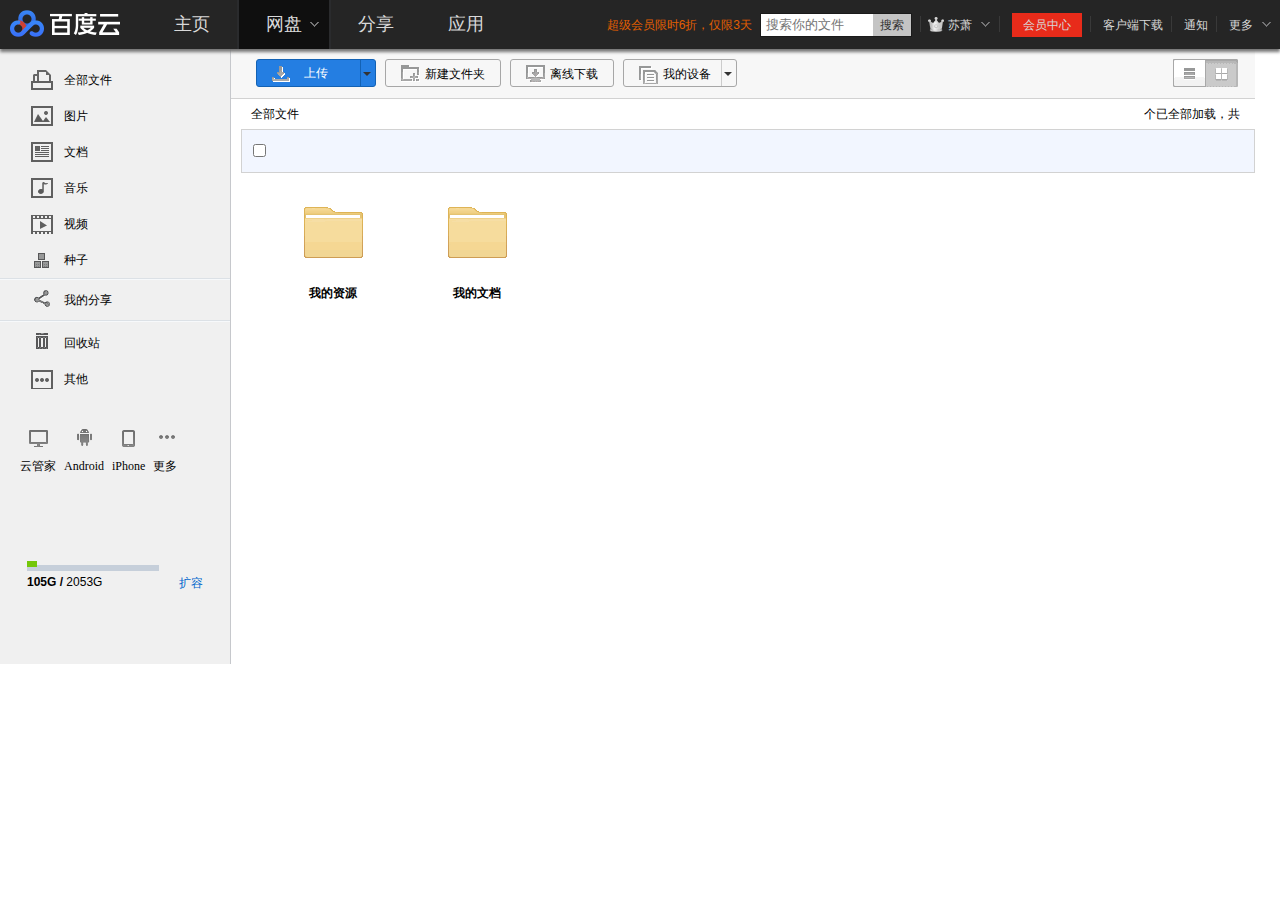
==== BaiDuCloud/baiduyunpan.html @ efe2a5ed "baiducloud" ====
<!DOCTYPE html>
<html>
<head>
<meta charset="UTF-8">
<title>百度云 网盘|黄晶</title>
<link rel="stylesheet" href="css/reset.css" />
<link rel="stylesheet" href="css/pubulic.css" />
<link rel="stylesheet" href="css/baiduyunpan.css" />
<link rel="shortcut icon" href="./img/favicon.ico" type="image/x-icon"/>
</head>
<body>
<header class="head clearfix">
	<div class="head-logo fl">
		<a href="baiduyunpan.html" class="bg">百度云</a>
	</div>
	<div class="fl head-nav">
		<div >
			<span>主页</span>
		</div>
		<div class="wangpan-show">
			<div>
				<span>网盘</span>
				<s class="bg show"></s>
			</div>
			<ul class="wangpan-item">
				<li>
					<s class="bg"></s>
					<span>网盘</span>
				</li>
				<li>
					<s class="bg"></s>
					<span>通讯录</span>
				</li>
				<li>
					<s class="bg"></s>
					<span>通话记录</span>
				</li>
				<li>
					<s class="bg"></s>
					<span>短信</span>
				</li>
				<li>
					<s class="bg"></s>
					<span>相册</span>
				</li>
				<li>
					<s class="bg"></s>
					<span>文章</span>
				</li>
				<li>
					<s class="bg"></s>
					<span>记事本</span>
				</li>
				<li>
					<s class="bg"></s>
					<span>手机找回</span>
				</li>
				<li>
					<s class="bg"></s>
					<span>云直播</span>
				</li>
			</ul>
		</div>
		<div>
			<span>分享</span>
		</div>
		<div>
			<span>应用</span>
		</div>
	</div>
	<ul class="fr head-list">
		<li>
			<a href="">超级会员限时6折，仅限3天</a>
		</li>
		<li>
			<input type="text" placeholder="搜索你的文件" id="search-folder" />
			<a href="javascript:;" id="find-folder">搜索</a>
			<div class="search-result"></div>
		</li>
		<li>
			<s class="line16 fl"></s>
			<s class="bg fl"></s>
			<span class="fl">苏萧</span>
			<s class="bg fl"></s>
		</li>
		<li>
			<s class="line16 fl"></s>
			<a href="" class="fl">会员中心</a>
		</li>
		<li>
			<s class="line16 fl"></s>
			<a href="" class="fl">客户端下载</a>
		</li>
		<li>
			<s class="line16 fl"></s>
			<a href="" class="fl">通知</a>
		</li>
		<li>
			<s class="line16 fl"></s>
			<a href="" class="fl">更多</a>
			<s class="bg fl sanjiao-top"></s>
		</li>
	</ul>
</header>
<section id="content">
	<div class="content-left fl">
		<ul class="left-list">
			<li class="clearfix">
				<div>
					<s class="bg"></s>
					<span>全部文件</span>
				</div>
			</li>
			<li class="clearfix">
				<div>
					<s class="bg"></s>
					<span>图片</span>
				</div>
			</li>
			<li class="clearfix">
				<div>
					<s class="bg"></s>
					<span>文档</span>
				</div>
			</li>
			<li class="clearfix">
				<div>
					<s class="bg"></s>
					<span>音乐</span>
				</div>
			</li>
			<li class="clearfix">
				<div>
					<s class="bg"></s>
					<span>视频</span>
				</div>
			</li>
			<li class="clearfix">
				<div>
					<s class="bg"></s>
					<span>种子</span>
				</div>
			</li>
			<li class="clearfix">
				<div>
					<s class="bg"></s>
					<span>我的分享</span>
				</div>
			</li>
			<li class="clearfix">
				<div>
					<s class="bg"></s>
					<span>回收站</span>
				</div>
			</li>
			<li class="clearfix">
				<div>
					<s class="bg"></s>
					<span>其他</span>
				</div>
			</li>
		</ul>
		<ul class="left-more clearfix">
			<li>
				<s class="bg"></s>
				<span class="active-color">云管家</span>
			</li>
			<li>
				<s class="bg"></s>
				<span class="active-color">Android</span>
			</li>
			<li>
				<s class="bg"></s>
				<span class="active-color">iPhone</span>
			</li>
			<li class="more-more">
				<div>
					<s class="bg"></s>
					<span class="active-color">更多</span>
				</div>
				<div class="more-device">
					<div class="more-trep bg"></div>
					<ul class="more-message fl">
						<li>
							<s class="bg"></s>
							<span>WP</span>
						</li>
						<li>
							<s class="bg"></s>
							<span>iPad</span>
						</li>
						<li>
							<s class="bg"></s>
							<span>Mac同步盘</span>
						</li>
					</ul>
					<div class="pan-erweima fl">
						<s class="bg"></s>
						<strong>扫描二维码下载</strong>
					</div>
				</div>
				
			</li>
		</ul>
		<form class="pan-rom">
			<input type="text" />
			<input type="text" />
			<div class="rom-num clearfix">
				<span class="fl"><strong>105G /</strong> 2053G</span>
				<a href="" class="fr">扩容</a>
			</div>
		</form>
	</div>
	<div class="content-right fl">
		<div class="right-top clearfix">
			<ul class="fl">
				<li>
					<s class="bg"></s>
					<input type="file" id="file" />
					<span class="file">上传</span>
					<span class="send-trep"></span>
					<span class="send-line"></span>
				</li>
				<li id="creat-folder">
					<s class="bg"></s>
					<span id="creat-new">新建文件夹</span>
				</li>
				<li>
					<s class="bg"></s>
					<span>离线下载</span>
				</li>
				<li>
					<s class="bg"></s>
					<span class="">我的设备</span>
					<span class="send-trep"></span>
					<span class="send-line line-color"></span>
				</li>
			</ul>
			<div class="top-change bg fr">
				<a href="javascript:;" class="list-gurd"></a>
				<a href="javascript:;" class="gride-gurd"></a>
			</div>
		</div>
		<div class="right-main">
			<div class="main-all clearfix" id="main-all">
				<span class="fl" id="show-all">全部文件</span>
				<div class="fl" id="handle-folder">
					<!--<a href="javascript:;">全部文件</a>
					<a href="javascript:;">返回上一级</a>
					<span class="now-folder">技术</span>-->
				</div>
				<div class="fr">
					<span class="fr">已全部加载，共</span>
					<span class="folder-number"></span>
					<span>个</span>
				</div>
				
			</div>
			<div class="main-operate clearfix">
				<form class="fl">
					<input type="checkbox" id="checkall" />
					<label for="checkall" class="checkall-show">已选中<span id="choice-folder">5</span>个文件/文件夹</label>
				</form>
				<ul class="operate-list fl" >
					<li>
						<s class="bg fl"></s>
						<span class="fl">分享</span>
					</li>
					<li>
						<s class="bg fl"></s>
						<span class="fl">下载</span>
					</li>
					<li id="delate">
						<s class="bg fl"></s>
						<span class="fl">删除</span>
					</li>
					<li>
						<s class="bg fl"></s>
						<span class="fl">推送到云设备</span>
					</li>
					<li id="rename">
						<span class="fl">重命名</span>
					</li>
					<li id="copyFolder">
						<span class="fl">复制到</span>
					</li>
					<li>
						<span class="fl">移动到</span>
					</li>
				</ul>
			</div>
			
			
			<div class="folder-box">
				<span class="create-success">创建文件夹成功</span>
				<ul class="right-folder clearfix" id="folder-list">
					<!--<li>
						<div class="icon">
							<input type="checkbox"  class="checkInput" />
						</div>
						<strong style="display:block;">123</strong>
						<div class="clearFix edtor"  style="display:none;">
							<input type="text" value="123" class="createInputBtn"  />
							<input type="button" value="√" />
							<input type="button" value="×" />
						</div>
					</li>
					<li>
						<div class="icon">
							<input type="checkbox"  class="checkInput" />
						</div>
						<strong style="display:block;">456</strong>
						<div class="clearFix edtor"  style="display:none;">
							<input type="text" value="456" class="createInputBtn"  />
							<input type="button" value="√" />
							<input type="button" value="×" />
						</div>
					</li>-->
				</ul>
				<ul id="contextmenu"></ul>
			</div>
		</div>
	</div>
	<div class="delate-box">
		<div class="sure-delate">
			<span>确定删除文件夹吗？</span>
			<span class="sure">确定</span>
			<span class="no">取消</span>
		</div>
	</div>
	<div class="treeBox">
		<header class="treeHeader clearfix">
			<span class="fl">复制到</span>
			<span class="fr closeTreeBox">X</span>
		</header>
		<ul class="treeList">
			<!--<li>
				<h5><span>+</span>一级菜单</h5>
				<ul>
					<li>
						<h5><span>+</span>二级菜单</h5>
						<ul>
							<li>
								<h5><span>+</span>三级菜单</h5>
							</li>
							<li>
								<h5>三级菜单</h5>
							</li>
							<li>
								<h5>三级菜单</h5>
							</li>
						</ul>
					</li>
					<li>
						<h5><span>+</span>二级菜单</h5>
						<ul>
							<li>
								<h5>三级菜单</h5>
							</li>
							<li>
								<h5>三级菜单</h5>
							</li>
							<li>
								<h5>三级菜单</h5>
							</li>
						</ul>
					</li>
					<li>
						<h5><span>+</span>二级菜单</h5>
						<ul>
							<li>
								<h5>三级菜单</h5>
							</li>
							<li>
								<h5>三级菜单</h5>
							</li>
							<li>
								<h5>三级菜单</h5>
							</li>
						</ul>
					</li>
				</ul>
			</li>
			<li>
				<h5><span>+</span>一级菜单</h5>
				<ul>
					<li>
						<h5><span>+</span>二级菜单</h5>
						<ul>
							<li>
								<h5>三级菜单</h5>
							</li>
							<li>
								<h5>三级菜单</h5>
							</li>
							<li>
								<h5>三级菜单</h5>
							</li>
						</ul>
					</li>
					<li>
						<h5>二级菜单</h5>
						<ul>
							<li>
								<h5>三级菜单</h5>
							</li>
							<li>
								<h5>三级菜单</h5>
							</li>
							<li>
								<h5>三级菜单</h5>
							</li>
						</ul>
					</li>
					<li>
						<h5>二级菜单</h5>
						<ul>
							<li>
								<h5>三级菜单</h5>
							</li>
							<li>
								<h5>三级菜单</h5>
							</li>
							<li>
								<h5>三级菜单</h5>
							</li>
						</ul>
					</li>
				</ul>
			</li>-->
		</ul>
		<div class="treeBtnBox clearfix">
			<div class="doBtn fl active">确定</div>
			<div class="donotBtn fr">取消</div>
		</div>		
	</div>
	<input type="hidden" value="0" class="hiddenInput"  />
</section>
<script src="./js/data.js"></script>
<script src="./js/tools.js"></script>
<script src="./js/index.js"></script>
</body>
</html>
---- BaiDuCloud/css/pubulic.css ----
.bg{
	background-image: url(../img/baiduyunpan.png);
	background-repeat: no-repeat;
}
.fl{
	float: left;
}
.fr{
	float: right;
}
.clearfix:after{
	content: "";
	display: block;
	clear: both;
}
.line16{
	width: 1px;
	height: 16px;
	background: #393939;
}
.sanjiao-top{
	width: 11px;
	height: 8px;
	background-position:-250px 0px;
}
---- BaiDuCloud/css/baiduyunpan.css ----
body{
	font-size: 12px;
	font-family: Arial,Tahoma,Verdana,sans-serif;
	color: #000;
}
/*头部导航区*/
.head{
	background: #252525;
	height: 49px;
	width:100%;
	position: relative;
	box-shadow: 0 3px 3px #757575;
}
.head a{
	color: #fff;
}
.head .head-logo{
	width: 110px;
	height: 27px;
	margin: 10px 27px 0 10px;
}
.head-logo a{
	display: inline-block;
	width: 110px;
	height: 27px;
	text-indent: -9999px;
	background-position: -180px -20px;
}
/*.head .head-nav{
	margin-right: 133px;
}*/
.head-nav div{
	float: left;
	width: 90px;
	text-align: center;
}
.head-nav div span{
	font: 18px/49px arial;
	color: #d8d8d8;
}
.head-nav div:hover{
	background: #999;
}
.head-nav div:nth-of-type(2){
	border-left: 2px solid #2a2b2d;
	border-right: 2px solid #2a2b2d;
	font-weight: bold;
	background: #0f0f0f;
	position: relative;
}
.head .wangpan-item{
	z-index: 10;
	width: 593px;
	display: none;
	position: absolute;
	top: 49px;
	left: -90px;
	border: 1px solid #afafaf;
	border-top: none;
	padding: 25px 25px 22px 23px;
	box-shadow: 0 3px 3px #cfcfcf;
	background: #fff;
}
.wangpan-item li{
	width: 65px;
	text-align: center;
	float: left;
	margin-right: 1px;
}
.wangpan-item li span{
	color: #000;
}
.wangpan-item :last-child{
	margin-right: 0;
}
.wangpan-item li s{
	display: inline-block;
	box-shadow: 0 3px 3px #e2e2e4;
	border-radius: 0 0 5px 2px;
	width: 35px;
	height: 35px;
}
.wangpan-item li:nth-of-type(1) s{
	background-position: 0px 0px;
}
.wangpan-item li:nth-of-type(1) s{
	background-position: 0px -40px;
}
.wangpan-item li:nth-of-type(3) s{
	background-position: 0px -80px;
}
.wangpan-item li:nth-of-type(4) s{
	background-position: 0px -120px;
}
.wangpan-item li:nth-of-type(5) s{
	background-position: 0px -160px;
}
.wangpan-item li:nth-of-type(6) s{
	background-position: 0px -200px;
}
.wangpan-item li:nth-of-type(7) s{
	background-position: 0px -240px;
}
.wangpan-item li:nth-of-type(8) s{
	background-position: 0px -280px;
}
.wangpan-item li:nth-of-type(9) s{
	background-position: 0px -320px;
}
.wangpan-item li span{
	display: block;
	width: 65px;
	font: 12px/26px "微软雅黑";
}
.head-nav .wangpan-show:hover .wangpan-item{
	display: block;
}
.head-nav .wangpan-show:hover div{
	background: #fff;
}
.head-nav .wangpan-show:hover span{
	color: #333;
}
.head-nav .wangpan-show:hover .show{
	background-position:-250px -8px;
}

.head-nav .show{
	position: absolute;
	width: 11px;
	height: 8px;
	background-position:-250px 0px;
	top: 21px;
	right: 9px;
}
.head .head-list{
	padding-top: 11px;
}
.head-list li{
	position: relative;
	float: left;
	height: 24px;
	line-height: 28px;
	margin-right: 8px;
	color: #d8d8d8;
}
.head-list li a{
	color: #d8d8d8;
}
.head-list li s:nth-of-type(1){
	margin-right: 12px;
	margin-top: 5px;
}
.head-list li:nth-of-type(1) a{
	color: #e15f00;
}
.head-list li:nth-of-type(2){
	position: relative;
}
.search-result{
	position: absolute;
	top: 24px;
	left: 0;
	background: #fff;
	width: 100%;
	min-height:100px;
	padding: 10px 5px 5px;
	border: 1px solid #000;
	border-top: none;
	color: #000;
	box-sizing: border-box;
	display: none;
}
.search-result span{
	display: block;
	line-height: 20px;
	cursor: pointer;
}
.search-result span:hover{
	background: rgba(0,0,0,0.5);
}
.head-list li:nth-of-type(2) input{
	width: 152px;
	height: 24px;
	border: 1px solid #1a1a1a;
	box-sizing: border-box;
	text-indent: 5px;
}
.head-list li:nth-of-type(2) a{
	position: absolute;
	top: 3px;
	right: 1px;
	width: 38px;
	height: 22px;
	background: #c4c4c4;
	text-align: center;
	font: 12px/22px "微软雅黑";
	color: #323232;
}
.head-list li:nth-of-type(3) s:nth-of-type(1){
	margin-right: 0;
}
.head-list li:nth-of-type(3) s:nth-of-type(2){
	width: 16px;
	height: 16px;
	background-position: -180px 0px;
	margin: 5px 4px 0 7px;
}
.head-list li:nth-of-type(3) s:nth-of-type(3){
	width: 11px;
	height: 8px;
	background-position:-250px 0px;
	margin: 10px 0 0 8px;
}
.head-list li:nth-of-type(4) a{
	margin-top: 2px;
	background: #e82b1a;
	font: 12px/12px "微软雅黑";
	padding: 6px 11px;
}
.head-list li:nth-of-type(7) s:nth-of-type(2){
	margin: 10px 0 0 8px;
}
/*主体部分*/
#content{
	height: 615px;
}
.content-left{
	width: 18%;
	height: 615px;
	border-right: 1px solid #c6c8cc;
	background: #f0f0f0;
}
.content-left .left-list{
	padding-top: 13px;
	margin-bottom: 35px;
}
.left-list li{
	height: 33px;
	box-sizing: border-box;
	border-top: 1px solid transparent;
	border-bottom: 1px solid transparent;
	margin-bottom: 3px;
}
.left-list li div{
	height: 31px;
	padding: 6px 0 5px 31px;
	box-sizing: border-box;
	border-top: 1px solid transparent;
	border-bottom: 1px solid transparent;
}
.left-list li:hover{
	border-top: 1px solid #f8f8f8;
	border-bottom: 1px solid #f8f8f8;
}
.left-list li:hover div{
	border-top: 1px solid #dbdbdb;
	border-bottom: 1px solid #dbdbdb;
	background: #e0e0e0;
}
.left-list li s{
	float: left;
	width: 22px;
	height: 20px;
	margin-right: 11px;
}
.left-list li:nth-of-type(1) s{
	background-position: -90px 0;
}
.left-list li:nth-of-type(2) s{
	background-position: -90px -22px;
}
.left-list li:nth-of-type(3) s{
	background-position: -90px -44px;
}
.left-list li:nth-of-type(4) s{
	background-position: -90px -66px;
}
.left-list li:nth-of-type(5) s{
	background-position: -90px -88px;
}
.left-list li:nth-of-type(6) s{
	background-position: -90px -110px;
}
.left-list li:nth-of-type(7) s{
	background-position: -90px -132px;
}
.left-list li:nth-of-type(7){
	height: 44px;
	border-top: 1px solid #dce1e6;
	border-bottom: 1px solid #f7f9fb;
}
.left-list li:nth-of-type(7) div{
	height: 42px;
	border-top: 1px solid #f7f9fb;
	border-bottom: 1px solid #dce1e6;
	padding-top: 10px;
}
.left-list li:nth-of-type(8) s{
	background-position: -90px -154px;
}
.left-list li:nth-of-type(9) s{
	background-position: -90px -176px;
}
.left-list li:hover s{
	background-position-x: -113px;
}
.left-list li:hover span{
	font-weight: bold;
}
.left-list li span{
	float:left;
	font: 12px/20px "微软雅黑";
}
.left-more{
	padding-left: 16px;
	margin-bottom: 88px;
}
.left-more li{
	text-align: center;
	padding: 0 4px;
	float: left;
}
.left-more .more-more{
	position: relative;
}
.left-more .more-more:hover .more-device{
	display: block;
}
.more-more .more-device{
	position:absolute;
	right: -305px;
	top: -48px;
	width: 300px;
	height: 113px;
	border: 1px solid #c6c6c6;
	box-shadow: -1px 1px 3px #b1b1b1;
	background: #fff;
	display: none;
}
.more-device .more-message,.more-device .more-trep{
	position: absolute;
}
.more-more .more-trep{
	left: -8px;
	top: 50%;
	margin-top: -8px;
	width: 8px;
	height: 15px;
	background-position: -270px 0px;
}
.more-device .more-message{
	padding: 40px 0 0 0 ;
}
.more-device .more-message li{
	float: left;
	min-width: 50px;
	max-width: 62px;
}
.more-message li s{
	display: inline-block;
	width: 19px;
	height: 19px;
}
.more-device .more-message li:nth-of-type(1) s{
	background-position: -151px -80px;
}
.more-device .more-message li:nth-of-type(2) s{
	background-position: -151px -100px;
}
.more-device .more-message li:nth-of-type(3) s{
	background-position: -151px -120px;
}
.more-device .pan-erweima{
	position: absolute;
	top: 23px;
	right: 12px;
	width: 90px;
	text-align: center;
}
.more-more .more-device .pan-erweima s{
	display: inline-block;
	width: 55px;
	height: 55px;
	background-position: -300px 0;
}
.more-more .more-device .pan-erweima strong{
	font: bold 12px/16px "微软雅黑";
	display: inline-block;
	margin-top: 10px;
	color: #666;
}
.left-more li s{
	width: 19px;
	height: 19px;
	display: inline-block;
}
.left-more li:nth-of-type(1) s{
	background-position: -150px 0;
}
.left-more li:nth-of-type(2) s{
	background-position: -150px -20px;
}
.left-more li:nth-of-type(3) s{
	background-position: -150px -40px;
}
.left-more li:nth-of-type(4) s{
	background-position: -150px -60px;
}
.left-more li:hover .active-color{
	color: #0000FF;
}
.left-more li span{
	display: block;
	font: 12px/14px "微软雅黑";
	margin-top: 8px;
}
.pan-rom{
	padding-left: 27px;	
	position: relative;
}
.pan-rom input[type=text]:nth-of-type(1){
	width: 65%;
	height: 6px;
	background: #c6cfda;
}
.pan-rom input[type=text]:nth-of-type(2){
	width: 10px;
	height: 6px;
	background: #74c709;
	position: absolute;
	left: 27px;
	top:0;
}
.pan-rom .rom-num{
	padding-right: 27px;
}
.rom-num a{
	color: #0066cc;
}
/*主体右边*/
.content-right{
	width: 80%;
}
.content-right .right-top{
	padding-top: 10px;
	height: 50px;
	border-bottom: 1px solid #d2d2d2;
	background: #F7F7F7;
	box-sizing: border-box;
}
.right-top ul{
	padding: 0px 0 0 25px;
}
.right-top ul li{
	float: left;
	padding: 5px 15px 0;
	position: relative;
	height: 28px;
	border-radius: 3px;
	box-sizing: border-box;
	margin-right: 9px;
	border: 1px solid #a7a7a7;
	z-index: 0;
}
.right-top ul li:nth-of-type(1){
	width: 120px;
	position: relative;
	background: #247ee2;
}
.right-top ul li:nth-of-type(1) .file{
	position: absolute;
	top: 0;
	left: 0;
	width: 118px;
	height: 26px;
	color: #fff;
	line-height: 26px;
	text-align: center;
}
.right-top ul li s{
	width: 19px;
	height: 19px;
	margin-right: 5px;
	float: left;
}
.right-top ul li span{
	float: left;
	font: 12px/19px "微软雅黑";
}
.right-top ul li:nth-of-type(1){
	border: 1px solid #1362b4;
	padding-right: 34px;
}
.right-top ul li:nth-of-type(4){
	padding-right: 25px;
}
.right-top ul li:nth-of-type(1) s{
	background-position: -40px -40px;
	margin-right: 15px;
	
}
.right-top ul li:nth-of-type(2) s{
	background-position: -40px -20px;
}
.right-top ul li:nth-of-type(3) s{
	background-position: -40px 0px;
}
.right-top ul li:nth-of-type(4) s{
	background-position: -40px -100px;
}
.right-top .send-trep{
	width: 0;
	height: 0;
	border: 4px solid transparent;
	border-top-color: #333;
	position: absolute;
	top: 12px;
	right: 4px;
}
.right-top input[type=file]{
	width: 118px;
	/*margin-bottom: 5px;*/
	opacity: 0;
	position: absolute;
	top: 0;
	left: 0;
	height: 26px;
	z-index: 99;
	/*vertical-align: top;*/
}
.right-top .send-line{
	width: 1px;
	height: 26px;
	position: absolute;
	top:0;
	right: 14px;
	background: #1362b4;
}
.right-top .line-color{
	background: #ccc;
}
.right-top .top-change{
	width: 65px;
	height: 28px;
	background-position: -180px -50px;
	margin-right: 17px;
	/*position: relative;*/
}
.top-change a{
	/*position: absolute;*/
	float: left;
	width: 32px;
	height: 28px;
}
.top-change .list-gurd{
	margin-right: 1px;
	
}
.right-main .main-all{
	line-height: 30px;
	padding: 0 15px 0 20px;
}
#handle-folder{
	font-size: 0px;
	display: none;
	height: 30px;
}
#handle-folder a{
	display: inline-block;
	font-size: 12px;
	margin-right: 8px;
	text-decoration: underline;
	color: #0000FF;
}
#handle-folder span{
	display: inline-block;
	font-size: 12px;
}
.right-main .main-operate{
	/*height: 41px;*/
	border: 1px solid #d2d2d2;
	background: #f2f6ff;
	margin-left: 10px;
	padding: 7px 0 7px 11px;
	margin-bottom: 9px;
}
.main-operate form{
	font: 12px/28px "微软雅黑";
	margin-right: 15px;
}
.main-operate form input{
	border: 1px solid #cacaca;
	vertical-align: -2px;
	margin-right: 10px;
}
.main-operate form .checkall-show{
	display: none;
}
.operate-list{
	display: none;
}
/*.operate-list #delate{
	position: relative;
}*/
.delate-box{
	position: relative;
	width: 100%;
	height: 100%;
	background: rgba(0,0,0,0.1);
	z-index: 999;
	display: none;	
}
.delate-box .sure-delate{
	position: absolute;
	width: 300px;
	height: 120px;
	top: 50%;
	left: 50%;
	margin-top: -150px;
	margin-left: -150px;
	border: 1px solid #000;
	background: #fff;
	border-radius: 10px;
	box-shadow: 0 0 3px 3px #333;
	-webkit-box-shadow: 0 0 5px 5px #333;
	
}
.sure-delate span{
	position: absolute;
	top: 10px;
	width: 100%;
	font-weight: bold;
	font-size: 14px;
	text-align: center;
	line-height: 30px;
}
.sure-delate .sure,.sure-delate .no{
	width: 100px;
	height: 30px;
	border: 1px solid #000;
	top: 60px;
	left: 20px;
	border-radius: 5px;
	cursor: pointer;
}
.sure-delate .no{
	left: 170px;
}
.sure-delate .sure:hover,.sure-delate .no:hover{
	background: #004CCE;
	color: #fff;
}
.main-operate li{
	float: left;
	border: 1px solid #a7a7a7;
	border-radius: 2px;
	padding: 4px 15px 3px;
	line-height: 19px;
	margin-right: 9px;
}
.main-operate li s{
	width: 19px;
	height: 19px;
	margin-right: 5px;
}
.main-operate li:nth-of-type(1) s{
	background-position: -40px -60px;
}
.main-operate li:nth-of-type(2) s{
	background-position: -40px -40px;
}
.main-operate li:nth-of-type(3) s{
	background-position: -40px -120px;
}
.main-operate li:nth-of-type(4) s{
	background-position: -40px -140px;
}
.right-folder{
	width: 100%;
	padding-left: 30px;
	min-height: 450px;
	position: relative;
	box-sizing: border-box;
}
/*.folder-list li{
	width: 100%;
	/*width: 1000px;*/
}
/*.folder-list  li img{
	width: 20px;
	height: 20px;
}
.folder-list li input[type=checkbox]{
	display: none;
}*/
#contextmenu{
	position: fixed;
	display: none;
	min-width: 100px;
	min-height: 50px;
	border: 1px solid #000;
	background: orange;
	z-index: 9999;
}
#contextmenu li{
	padding: 5px;
	font-size: 12px;
	color: #333;
}
#contextmenu li:hover{
	background: #90908E;
	color: #fff;
}
/*.right-folder li{
	float: left;
	width: 120px;
	/*width: 1000px;*/
	/*text-align: center;
	margin-right: 10px;*/
	/*margin-right: 22px;*/
/*}*/
/*.right-folder li div{
	padding-top: 24px;
}
.right-folder li div:nth-of-type(1){
	border: 2px solid transparent;
	padding-bottom: 10px;
	position: relative;
}
.right-folder li .checkbox{
	position: absolute;
	top: -2px;
	left: -2px;
	width: 18px;
	height: 18px;
	opacity: 0;
	z-index: 10;
}
.right-folder li div:nth-of-type(1) .folder-check{
	position: absolute;
	top: -2px;
	left: -2px;
	width: 18px;
	height: 18px;
	background-image: url(../img/checkbox_folder.png);
	background-position:0 -42px ;
	display: none;
	/*z-index: 10;*/
}*/
/*.right-folder li div:nth-of-type(1):hover{
	border-color: #2e80dc;
}
.right-folder li div:nth-of-type(1):hover span{
	display:block;
}*/
/*.right-folder li .new-folder{
	padding: 0;
	margin-right: -2px;
	margin-top: 5px;
	text-align: center;
	font-size: 0;
	padding-bottom: 4px;
}
.right-folder li div .new-name{
	display: inline-block;
	max-width: 66px;
	height: 19px;
	border: 1px solid deepskyblue;
	text-align: center;
	margin-right: 2px;
	font-size: 12px;
	vertical-align: top;
}
.right-folder li .new-folder s{
	display: inline-block;
	width: 22px;
	height: 21px;
	margin-right: 2px;
}
.right-folder li .new-folder .right{
	background: url(../img/ok-folder.png);
	
}
.right-folder li .new-folder .remove{
	background: url(../img/remove-folder1.png);
}
.right-folder li span{
	line-height: 30px;
	color: #000;
}*/
.folder-box{
	position: relative;
}
.folder-box .create-success{
	position: absolute;
	border: 1px solid green;
	top: -20px;
	left: 480px;
	padding: 5px;
	background: rgba(288,247,139,0.3);
	border-radius: 3px;
	display: none;
	/*opacity: 0.5;*/
}

#folder-list li {
	width: 144px;
	height: 126px;
	float:left;
	text-align: center;
	font-size: 12px;
}
#folder-list li strong{
	line-height: 30px;
}

.icon {
	width:90px;
	height: 92px;
	margin: 0 auto;
	background: url(../img/icon.png) no-repeat 16px -77px;
	/*border: 2px solid #2e80dc;*/
	border: 2px solid #fff;
	position: relative;
}
.icon input{
	width: 20px;
	height: 20px;
	position: absolute;
	left: 0;
	top:0;
	display: none;
}
.edtor {
	text-align: left;
	margin: 2px -4px 0 0;
	display: none;
}
.edtor input{
	float: left;
}
.edtor input[type="text"]{
	width: 82px;
	height: 22px;
	border: 2px solid #8eb0e7;
	padding-left: 3px;
}
.edtor input[type="button"]{
	width: 22px;
	height: 22px;
	margin: 2px 3px 0 4px;
}
.collision{
	position:absolute;
	left:0;
	top:0;
	background-color:rgba(0,0,0,0.1);
	border:1px solid rgba(0,0,0,0.2);
}
#handle-folder span{
	padding-right:5px;
}

.treeBox{
	width:520px;
	height:326px;
	position:absolute;
	border:3px solid #999999;
	margin:140px 330px;
	background-color:#fff;
	box-shadow: 0 2px 16px #999;
	display:none;
}
.treeBox h5 span{
	margin-right:5px;
	font-size:16px;
	font-weight:bold;
	width:13px;
	display:inline-block;
	text-align:center;
}
h5{
	margin:0;
}
.treeBox h5{
	height:32px;
	font:14px/32px "微软雅黑";
	border-top:1px solid #fff;
	border-bottom:1px solid #fff;
}
.treeBox h5.active{
	background:#e5f0fb;
	border-color:#bbd4ef;
}
.treeHeader{
	background-color:#f7f7f7;
	border-bottom:1px solid #d3d3d3;
}
.treeHeader span[class="fl"]{
	height:40px;
	font:bold 14px/40px '宋体';
	color:#333333;
	padding-left:14px;
}
.treeBox .treeHeader .closeTreeBox{
	height:40px;
	line-height:40px;
	padding-right:5px;
	font-weight:bold;
	width:30px;
	text-align:center;
	cursor:pointer;
}
.treeList{
	height:200px;
	margin:11px;
	border:1px solid #f2f2f2;
	overflow:auto;
}
.treeList ul{
	padding-left:30px;
	display:none;
}
.treeList ul.show{
	display:block;
}
.treeList ul.hide{
	display:none;
}
.treeBtnBox{
	padding:5px 70px 0;
}
.treeBtnBox div{
	height:35px;
	border:1px solid #adacac;
	font:14px/35px "微软雅黑";
	width:127px;
	text-align:center;
	background-color: #eeeeef;
}

.treeBtnBox div.active{
	background-color:#008bf5;
}
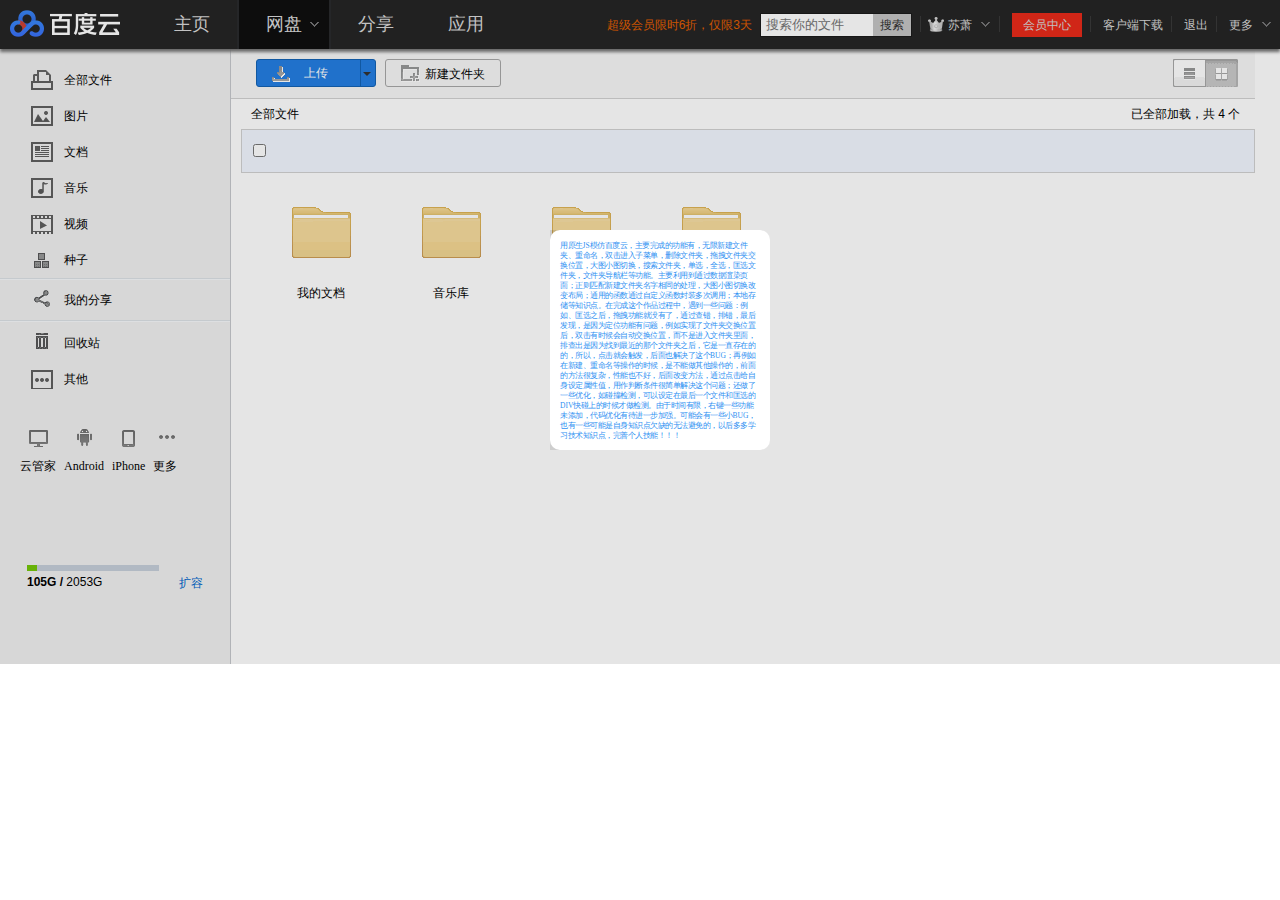
==== commit 81bcf10f: "JSONP AND BAIDUCLOUD" ====
--- a/BaiDuCloud/baiduyunpan.html
+++ b/BaiDuCloud/baiduyunpan.html
@@ -2,11 +2,11 @@
 <html>
 <head>
 <meta charset="UTF-8">
-<title>百度云 网盘|黄晶</title>
+<title>百度云网盘 | 苏萧</title>
 <link rel="stylesheet" href="css/reset.css" />
 <link rel="stylesheet" href="css/pubulic.css" />
 <link rel="stylesheet" href="css/baiduyunpan.css" />
-<link rel="shortcut icon" href="./img/favicon.ico" type="image/x-icon"/>
+<link rel="Shortcut Icon" href="./img/favicon.ico"  type="image/x-icon" />
 </head>
 <body>
 <header class="head clearfix">
@@ -93,7 +93,7 @@
 		</li>
 		<li>
 			<s class="line16 fl"></s>
-			<a href="" class="fl">通知</a>
+			<a href="load.html" class="fl">退出</a>
 		</li>
 		<li>
 			<s class="line16 fl"></s>
@@ -104,7 +104,7 @@
 </header>
 <section id="content">
 	<div class="content-left fl">
-		<ul class="left-list">
+		<ul class="left-list">
 			<li class="clearfix">
 				<div>
 					<s class="bg"></s>
@@ -158,7 +158,7 @@
 					<s class="bg"></s>
 					<span>其他</span>
 				</div>
-			</li>
+			</li>
 		</ul>
 		<ul class="left-more clearfix">
 			<li>
@@ -225,7 +225,7 @@
 					<s class="bg"></s>
 					<span id="creat-new">新建文件夹</span>
 				</li>
-				<li>
+				<!-- <li>
 					<s class="bg"></s>
 					<span>离线下载</span>
 				</li>
@@ -234,7 +234,7 @@
 					<span class="">我的设备</span>
 					<span class="send-trep"></span>
 					<span class="send-line line-color"></span>
-				</li>
+				</li> -->
 			</ul>
 			<div class="top-change bg fr">
 				<a href="javascript:;" class="list-gurd"></a>
@@ -243,14 +243,14 @@
 		</div>
 		<div class="right-main">
 			<div class="main-all clearfix" id="main-all">
-				<span class="fl" id="show-all">全部文件</span>
-				<div class="fl" id="handle-folder">
-					<!--<a href="javascript:;">全部文件</a>
+				<div class="fl" id="show-all"><span>全部文件</span></div>
+				<!--<div class="fl" id="handle-folder">
+					<a href="javascript:;">全部文件</a>
 					<a href="javascript:;">返回上一级</a>
-					<span class="now-folder">技术</span>-->
-				</div>
+					<span class="now-folder">技术</span>
+				</div>-->
 				<div class="fr">
-					<span class="fr">已全部加载，共</span>
+					<span>已全部加载，共</span>
 					<span class="folder-number"></span>
 					<span>个</span>
 				</div>
@@ -262,29 +262,29 @@
 					<label for="checkall" class="checkall-show">已选中<span id="choice-folder">5</span>个文件/文件夹</label>
 				</form>
 				<ul class="operate-list fl" >
-					<li>
+					<!-- <li>
 						<s class="bg fl"></s>
 						<span class="fl">分享</span>
 					</li>
 					<li>
 						<s class="bg fl"></s>
 						<span class="fl">下载</span>
-					</li>
+					</li> -->
 					<li id="delate">
 						<s class="bg fl"></s>
 						<span class="fl">删除</span>
 					</li>
-					<li>
+					<!-- <li>
 						<s class="bg fl"></s>
 						<span class="fl">推送到云设备</span>
-					</li>
+					</li> -->
 					<li id="rename">
 						<span class="fl">重命名</span>
 					</li>
-					<li id="copyFolder">
+					<!-- <li>
 						<span class="fl">复制到</span>
-					</li>
-					<li>
+					</li> -->
+					<li id="move-to">
 						<span class="fl">移动到</span>
 					</li>
 				</ul>
@@ -293,28 +293,27 @@
 			
 			<div class="folder-box">
 				<span class="create-success">创建文件夹成功</span>
-				<ul class="right-folder clearfix" id="folder-list">
+				<ul class="right-folder clearfix" id="folder-list" draggable="true">
 					<!--<li>
-						<div class="icon">
-							<input type="checkbox"  class="checkInput" />
+						<div>
+							<img src="img/folder.png"/>
+							<span class="folder-check"></span>
 						</div>
-						<strong style="display:block;">123</strong>
-						<div class="clearFix edtor"  style="display:none;">
-							<input type="text" value="123" class="createInputBtn"  />
-							<input type="button" value="√" />
-							<input type="button" value="×" />
+						<span>个人文件夹</span>
+					</li>
+					<li>
+						<div>
+							<img src="img/folder.png"/>
+							<span class="folder-check"></span>
 						</div>
+						<span>前端资料</span>
 					</li>
 					<li>
-						<div class="icon">
-							<input type="checkbox"  class="checkInput" />
+						<div>
+							<img src="img/folder.png"/>
+							<span class="folder-check"></span>
 						</div>
-						<strong style="display:block;">456</strong>
-						<div class="clearFix edtor"  style="display:none;">
-							<input type="text" value="456" class="createInputBtn"  />
-							<input type="button" value="√" />
-							<input type="button" value="×" />
-						</div>
+						<span>随身笔记</span>
 					</li>-->
 				</ul>
 				<ul id="contextmenu"></ul>
@@ -328,116 +327,34 @@
 			<span class="no">取消</span>
 		</div>
 	</div>
-	<div class="treeBox">
-		<header class="treeHeader clearfix">
-			<span class="fl">复制到</span>
-			<span class="fr closeTreeBox">X</span>
-		</header>
-		<ul class="treeList">
-			<!--<li>
-				<h5><span>+</span>一级菜单</h5>
-				<ul>
-					<li>
-						<h5><span>+</span>二级菜单</h5>
-						<ul>
-							<li>
-								<h5><span>+</span>三级菜单</h5>
-							</li>
-							<li>
-								<h5>三级菜单</h5>
-							</li>
-							<li>
-								<h5>三级菜单</h5>
-							</li>
-						</ul>
-					</li>
-					<li>
-						<h5><span>+</span>二级菜单</h5>
-						<ul>
-							<li>
-								<h5>三级菜单</h5>
-							</li>
-							<li>
-								<h5>三级菜单</h5>
-							</li>
-							<li>
-								<h5>三级菜单</h5>
-							</li>
-						</ul>
-					</li>
-					<li>
-						<h5><span>+</span>二级菜单</h5>
-						<ul>
-							<li>
-								<h5>三级菜单</h5>
-							</li>
-							<li>
-								<h5>三级菜单</h5>
-							</li>
-							<li>
-								<h5>三级菜单</h5>
-							</li>
-						</ul>
-					</li>
-				</ul>
-			</li>
-			<li>
-				<h5><span>+</span>一级菜单</h5>
-				<ul>
-					<li>
-						<h5><span>+</span>二级菜单</h5>
-						<ul>
-							<li>
-								<h5>三级菜单</h5>
-							</li>
-							<li>
-								<h5>三级菜单</h5>
-							</li>
-							<li>
-								<h5>三级菜单</h5>
-							</li>
-						</ul>
-					</li>
-					<li>
-						<h5>二级菜单</h5>
-						<ul>
-							<li>
-								<h5>三级菜单</h5>
-							</li>
-							<li>
-								<h5>三级菜单</h5>
-							</li>
-							<li>
-								<h5>三级菜单</h5>
-							</li>
-						</ul>
-					</li>
-					<li>
-						<h5>二级菜单</h5>
-						<ul>
-							<li>
-								<h5>三级菜单</h5>
-							</li>
-							<li>
-								<h5>三级菜单</h5>
-							</li>
-							<li>
-								<h5>三级菜单</h5>
-							</li>
-						</ul>
-					</li>
-				</ul>
-			</li>-->
-		</ul>
-		<div class="treeBtnBox clearfix">
-			<div class="doBtn fl active">确定</div>
-			<div class="donotBtn fr">取消</div>
-		</div>		
-	</div>
-	<input type="hidden" value="0" class="hiddenInput"  />
+	<input type="hidden" class="hiddenInput" value="0" />
+	<div id="tree-box">
+		<div id="show-box">
+			<ul id="tree-list"></ul>;
+			<div class="tree-handle">
+				<!-- <span id="create-inbox">新建文件夹</span> -->
+				<span id="move-sure">确定</span>
+				<span id="move-cancel">取消</span>
+			</div>
+		</div>
+	</div>
+	
 </section>
+<div id="bref">
+	<p>用原生JS模仿百度云，主要完成的功能有，无限新建文件夹、重命名，双击进入子菜单，删除文件夹，拖拽文件夹交换位置，大图小图切换，搜索文件夹，单选，全选，匡选文件夹，文件夹导航栏等功能。主要利用到通过数据渲染页面；正则匹配新建文件夹名字相同的处理，大图小图切换改变布局；通用的函数通过自定义函数封装多次调用；本地存储等知识点。在完成这个作品过程中，遇到一些问题：例如、匡选之后，拖拽功能就没有了，通过查错，排错，最后发现，是因为定位功能有问题，例如实现了文件夹交换位置后，双击有时候会自动交换位置，而不是进入文件夹里面，排查出是因为找到最近的那个文件夹之后，它是一直存在的的，所以，点击就会触发，后面也解决了这个BUG；再例如在新建、重命名等操作的时候，是不能做其他操作的，前面的方法很复杂，性能也不好，后面改变方法，通过点击给自身设定属性值，用作判断条件很简单解决这个问题；还做了一些优化，如碰撞检测，可以设定在最后一个文件和匡选的DIV快碰上的时候才做检测。由于时间有限，右键一些功能未添加，代码优化有待进一步加强。可能会有一些小BUG，也有一些可能是自身知识点欠缺的无法避免的，以后多多学习技术知识点，完善个人技能！！！</p>
+	<span class="close">×</span>
+</div>
 <script src="./js/data.js"></script>
 <script src="./js/tools.js"></script>
+<script src="./js/public.js"></script>
+<script src="./js/contextmenu.js"></script>
+<script src="./js/creatfolder.js"></script>
+<script src="./js/structure.js"></script>
+<script src="./js/getelement.js"></script>
+<script src="./js/method.js"></script>
+<script src="./js/drag.js"></script>
+<script src="./js/move.js"></script>
+<script src="./js/treeList.js"></script>
 <script src="./js/index.js"></script>
 </body>
 </html>
--- a/BaiDuCloud/css/pubulic.css
+++ b/BaiDuCloud/css/pubulic.css
@@ -23,3 +23,6 @@
 	height: 8px;
 	background-position:-250px 0px;
 }
+li{
+	cursor: pointer;
+}
--- a/BaiDuCloud/css/baiduyunpan.css
+++ b/BaiDuCloud/css/baiduyunpan.css
@@ -430,7 +430,7 @@
 	background: #74c709;
 	position: absolute;
 	left: 27px;
-	top:0;
+	top:4px;
 }
 .pan-rom .rom-num{
 	padding-right: 27px;
@@ -683,24 +683,24 @@
 	position: relative;
 	box-sizing: border-box;
 }
-/*.folder-list li{
+.folder-list li{
 	width: 100%;
 	/*width: 1000px;*/
 }
-/*.folder-list  li img{
+.folder-list  li img{
 	width: 20px;
 	height: 20px;
 }
 .folder-list li input[type=checkbox]{
 	display: none;
-}*/
+}
 #contextmenu{
 	position: fixed;
 	display: none;
-	min-width: 100px;
-	min-height: 50px;
+	min-width: 150px;
+	min-height: 120px;
 	border: 1px solid #000;
-	background: orange;
+	background: deepskyblue;
 	z-index: 9999;
 }
 #contextmenu li{
@@ -712,23 +712,23 @@
 	background: #90908E;
 	color: #fff;
 }
-/*.right-folder li{
+.right-folder li{
 	float: left;
 	width: 120px;
 	/*width: 1000px;*/
-	/*text-align: center;
-	margin-right: 10px;*/
+	text-align: center;
+	margin-right: 10px;
 	/*margin-right: 22px;*/
-/*}*/
+}
 /*.right-folder li div{
 	padding-top: 24px;
-}
-.right-folder li div:nth-of-type(1){
+}*/
+/*.right-folder li div:nth-of-type(1){
 	border: 2px solid transparent;
 	padding-bottom: 10px;
 	position: relative;
-}
-.right-folder li .checkbox{
+}*/
+.right-folder li .checkInput{
 	position: absolute;
 	top: -2px;
 	left: -2px;
@@ -747,20 +747,21 @@
 	background-position:0 -42px ;
 	display: none;
 	/*z-index: 10;*/
-}*/
+}
 /*.right-folder li div:nth-of-type(1):hover{
 	border-color: #2e80dc;
 }
 .right-folder li div:nth-of-type(1):hover span{
 	display:block;
 }*/
-/*.right-folder li .new-folder{
+.right-folder li .new-folder{
 	padding: 0;
 	margin-right: -2px;
 	margin-top: 5px;
 	text-align: center;
 	font-size: 0;
 	padding-bottom: 4px;
+	display: none;
 }
 .right-folder li div .new-name{
 	display: inline-block;
@@ -788,7 +789,7 @@
 .right-folder li span{
 	line-height: 30px;
 	color: #000;
-}*/
+}
 .folder-box{
 	position: relative;
 }
@@ -802,17 +803,6 @@
 	border-radius: 3px;
 	display: none;
 	/*opacity: 0.5;*/
-}
-
-#folder-list li {
-	width: 144px;
-	height: 126px;
-	float:left;
-	text-align: center;
-	font-size: 12px;
-}
-#folder-list li strong{
-	line-height: 30px;
 }
 
 .icon {
@@ -821,125 +811,186 @@
 	margin: 0 auto;
 	background: url(../img/icon.png) no-repeat 16px -77px;
 	/*border: 2px solid #2e80dc;*/
-	border: 2px solid #fff;
-	position: relative;
-}
-.icon input{
-	width: 20px;
-	height: 20px;
-	position: absolute;
-	left: 0;
-	top:0;
-	display: none;
+	border: 2px solid transparent;
+	position: relative;
 }
 .edtor {
 	text-align: left;
 	margin: 2px -4px 0 0;
 	display: none;
 }
-.edtor input{
-	float: left;
-}
-.edtor input[type="text"]{
-	width: 82px;
-	height: 22px;
-	border: 2px solid #8eb0e7;
-	padding-left: 3px;
-}
-.edtor input[type="button"]{
-	width: 22px;
-	height: 22px;
-	margin: 2px 3px 0 4px;
-}
-.collision{
-	position:absolute;
-	left:0;
-	top:0;
-	background-color:rgba(0,0,0,0.1);
-	border:1px solid rgba(0,0,0,0.2);
-}
-#handle-folder span{
-	padding-right:5px;
-}
 
-.treeBox{
-	width:520px;
-	height:326px;
-	position:absolute;
-	border:3px solid #999999;
-	margin:140px 330px;
-	background-color:#fff;
-	box-shadow: 0 2px 16px #999;
-	display:none;
-}
-.treeBox h5 span{
-	margin-right:5px;
-	font-size:16px;
-	font-weight:bold;
-	width:13px;
-	display:inline-block;
-	text-align:center;
-}
-h5{
-	margin:0;
-}
-.treeBox h5{
-	height:32px;
-	font:14px/32px "微软雅黑";
-	border-top:1px solid #fff;
-	border-bottom:1px solid #fff;
-}
-.treeBox h5.active{
-	background:#e5f0fb;
-	border-color:#bbd4ef;
-}
-.treeHeader{
-	background-color:#f7f7f7;
-	border-bottom:1px solid #d3d3d3;
-}
-.treeHeader span[class="fl"]{
-	height:40px;
-	font:bold 14px/40px '宋体';
-	color:#333333;
-	padding-left:14px;
-}
-.treeBox .treeHeader .closeTreeBox{
-	height:40px;
-	line-height:40px;
-	padding-right:5px;
-	font-weight:bold;
-	width:30px;
-	text-align:center;
-	cursor:pointer;
-}
-.treeList{
-	height:200px;
-	margin:11px;
-	border:1px solid #f2f2f2;
-	overflow:auto;
-}
-.treeList ul{
-	padding-left:30px;
-	display:none;
-}
-.treeList ul.show{
-	display:block;
-}
-.treeList ul.hide{
-	display:none;
-}
-.treeBtnBox{
-	padding:5px 70px 0;
-}
-.treeBtnBox div{
-	height:35px;
-	border:1px solid #adacac;
-	font:14px/35px "微软雅黑";
-	width:127px;
-	text-align:center;
-	background-color: #eeeeef;
-}
-
-.treeBtnBox div.active{
-	background-color:#008bf5;
-}
+.nav_level{
+	color: #06c;
+}
+.nav_level:hover{
+	text-decoration: underline;
+}
+.move-select{
+	position: fixed;
+	background: rgba(51,88,249,0.4);
+	width: 0;
+	height: 0;
+	top: 0;
+	left: 0;
+	z-index: 999;
+}
+/*//小图的class*/
+.convert-list{
+	padding-left: 30px;
+}
+.convert-list li{
+	float: none;
+	padding-top: 10px;
+	height: 40px;
+	border-bottom: 1px solid rgba(0,0,0,0.3);
+	box-sizing: border-box;
+}
+.convert-list li:hover{
+	background: rgba(0,0,0,0.2);
+}
+.convert-list .icon{
+	width: 20px;
+	height: 20px;
+	float: left;
+	margin-left: 25px;
+	background: url(../img/folder.png) no-repeat;
+	background-size: 100% 100%;
+	position: relative;
+}
+.convert-list input[type=checkbox]{
+	position: absolute;
+	left: -25px;
+	top: 4px;
+}
+.convert-list .new-folder{
+	display: none;
+}
+.convert-list span:nth-of-type(1){
+	float: left;
+	line-height: 20px;
+	margin-left: 30px;
+}
+/*说明文档*/
+#bref{
+	width: 100%;
+	height: 664px;
+	position: absolute;
+	top: 0;
+	left: 0;
+	background: rgba(0,0,0,0.1);
+	z-index: 9999;
+	overflow: hidden;
+	transition: 2s;
+}
+#bref p{
+	width: 400px;
+	max-height: 500px;
+	position: absolute;
+	left: 50%;
+	margin-left: -200px;
+	top: -200px;
+	font: 15px/20px "微软雅黑";
+	color: #3091F2;
+	background: #fff;
+	padding: 20px;
+	transition: 1s;
+	border-radius: 20px 20px;
+	transform: scale(0.5);
+	-webkit-transform: skew(180deg);
+	-webkit-transition: 1s;
+	-webkit-border-radius: 20px 20px;
+	-webkit-transform: scale(0.5);
+}
+#bref span{
+	position: absolute;
+	width: 20px;
+	height: 20px;
+	border: 1px solid #000;
+	top: 50%;
+	left: 50%;
+	/*margin-left: 211px;*/
+	border-radius: 10px 10px;
+	text-align: center;
+	font: 16px/20px "微软雅黑";
+	cursor: pointer;
+	display: none;
+	transition: 1s;
+}
+#bref span:hover{
+	transform: rotate(360deg);
+	background: rgba(0,0,0,0.5);
+	color: #fff;
+}
+/*所有文件夹的菜单*/
+#tree-box{
+	width: 100%;
+	height: 100%;
+	position: relative;
+	background: rgba(0,0,0,0.1);
+	display: none;
+	z-index: 100;
+}
+#show-box{
+	position: absolute;
+	left: 50%;
+	top: 20%;
+	width:400px ;
+	height: 250px;
+	border: 1px solid #000;
+	background: #fff;
+	padding: 20px 10px 10px 20px;
+	/*overflow-y: scroll;*/
+}
+#tree-list{
+	overflow-y: scroll;
+	height: 180px;
+	background: #fff;
+	/*padding: 10px;*/
+}
+#tree-list h2{
+	font: 14px/16px "微软雅黑";
+}
+#tree-list ul{
+	padding-left: 20px;
+}
+.tree-handle{
+	position: absolute;
+	left: 0;
+	bottom: 0;
+	width: 100%;
+	padding: 20px 0;
+	margin-top: 20px;
+	font-size: 0px;
+	text-align: center;
+	border-top: 1px dashed #333;
+	background: #999;
+}
+.tree-handle span{
+	display: inline-block;
+	padding: 5px 20px;
+	height: 20px;
+	text-align: center;
+	font: 16px/20px "微软雅黑";
+	border: 1px solid #000;
+	cursor: pointer;
+	border-radius: 5px;
+	background: #fff;
+}
+.tree-handle span:nth-of-type(1){
+	margin-right: 40px;
+	background: blue;
+	color: #fff;
+}
+#move-sure{
+	/*margin-right: 10px;*/
+}
+#tree-list li{
+	padding: 5px;
+}
+#tree-list .hide{
+	display: none;
+}
+#tree-list .show{
+	display: block;
+}